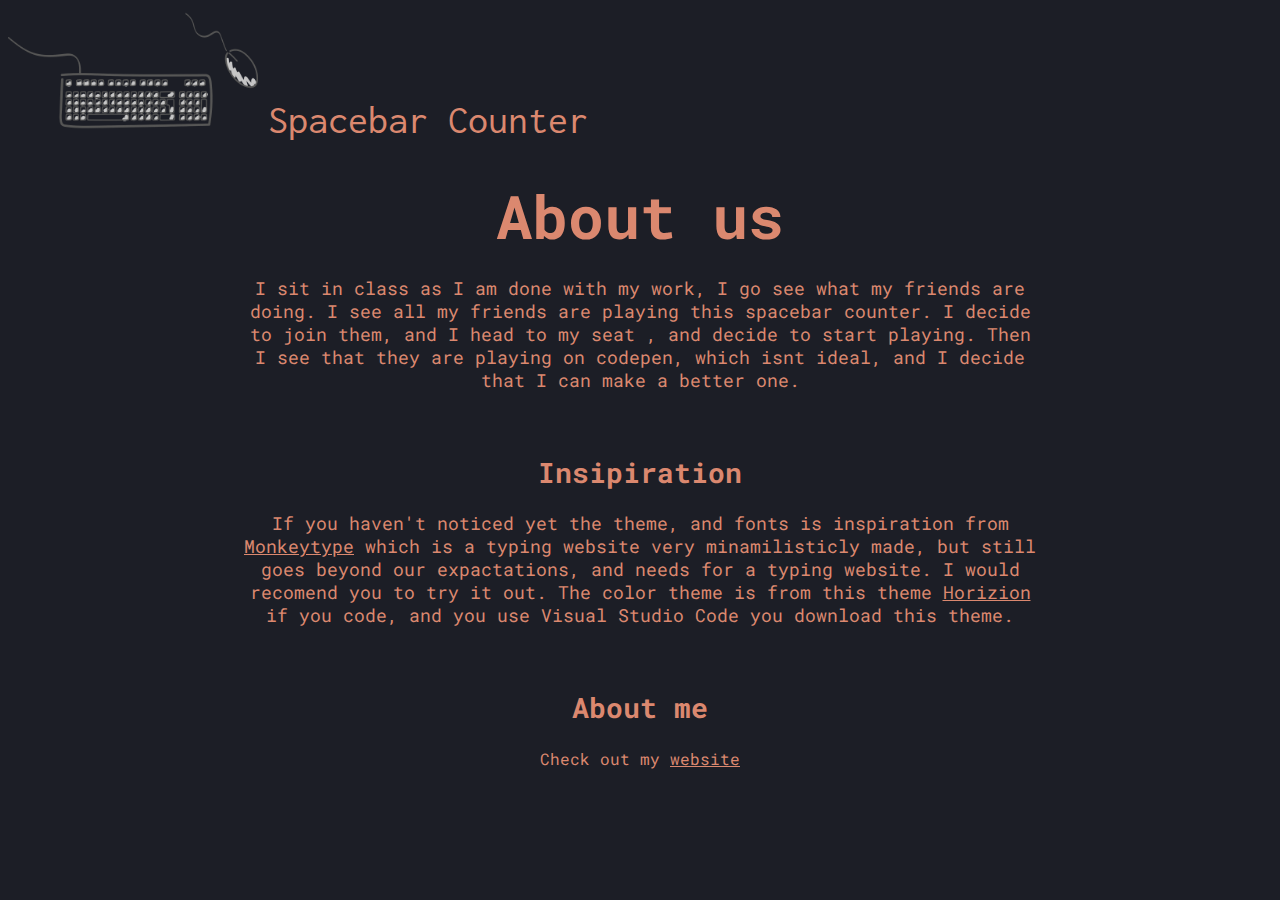
==== about.html @ 7c6f354b "Add files via upload" ====
<!DOCTYPE html>
<html lang="en">
<head>
    <meta charset="UTF-8">
    <meta http-equiv="X-UA-Compatible" content="IE=edge">
    <meta name="viewport" content="width=device-width, initial-scale=1.0">
    <title>About us</title>
    <link rel="stylesheet" href="style.css">
    <link rel="shortcut icon" href="keyboard_logo.png">
    <meta name="keywords" content="Spacebar, counter, Spacebar counter, space, minamalistic, k1ngs, simplistic, horizion, monkeytype, spacebar test, spacebar minamalistic test, new website spacebar, RaZer clan, horizion spacebar, horizion space bar, monkeytype spacebar, spacebar website, spacebar counter website, spacebar website, spacebar counter website, space bar, space bar website, horizion space bar website, spacebar about, space bar about, spacebar about website, space bar about website">
    <meta name="author" content="Aryan Pandey, K1ngs, Simplistic">
    <meta property="og:title" content="Spacebar counter">
    <!-- <meta property="og:url" content=""/> -->
    <meta property="og:type" content="website">
    <meta property="og:image" content="keyboard_logo.png"> 
    <meta name="theme-color" content="#db886f" id="metaThemeColor">
    <meta name="twitter:title" content="Spacebar counter">
    <meta name="twitter:image" content="keyboard_logo.png" >
    <meta name="twitter:card" content="summary_large_image">
</head>
<body>
    <nav class="navbar">
        <a href="index.html" class="link nav_link"><img width="250px" src="keyboard_logo.png"> <span class="logo_text">Spacebar Counter</span></a>
    </nav>

    <center>
        <div id="about">
            <br>
            <h1 id="about_header">About us</h1>

            <div class="about_desc">
                <p>I sit in class as I am done with my work, I go see what my friends are doing. I see all my friends are playing this spacebar counter. I decide to join them, and  I head to my seat , and decide to start playing. Then I see that they are playing on codepen, which isnt ideal, and I decide that I can make a better one.</p>
            </div>
            <br>

            <h3 class="about_sub_header">Insipiration</h3>
            <div class="about_desc">
                <p>If you haven't noticed yet the theme, and fonts is inspiration from <a href="https://monkeytype.com/" class="link underline">Monkeytype</a> which is a typing website very minamilisticly made, but still goes beyond our expactations, and needs for a typing website. I would recomend you to try it out. The color theme is from this theme <a href="https://horizontheme.netlify.app/" class="link underline">Horizion</a> if you code, and you use Visual Studio Code you download this theme.</p>
            </div>
            <br>

            <h3 class="about_sub_header">About me</h3>
            <p>Check out my <a href="coming-soon.html" class="link underline">website</a></p>
        </div>
    </center>

</body>
</html>
---- style.css ----
@import url("https://fonts.googleapis.com/css2?family=Roboto+Mono&display=swap");
@import url('https://fonts.googleapis.com/css2?family=Inconsolata&family=Roboto+Mono&display=swap');

:root {
  --bg: hsl(228, 15%, 13%);
  --font: "Roboto Mono", monospace;
  --color: #db886f;
  --sub_color: #c4a88a;
}

body {
  background-color: var(--bg);
  font-family: var(--font);
  color: var(--color);
  text-align: center;
}

#space_bar {
  font-size: 70px;
}

.footer{
  position: fixed;
  bottom: 0;
  width: 100%;
}

.footer-links {
  padding-right: 10px;
}

.footer-links:hover {
  text-decoration: underline;
}

.footer-links_all {
  text-decoration: none;
  color: var(--color);
}
.icon {
  padding: 0px;
}

.link{
  text-align: center;
  text-decoration: none;
  color: var(--color);
}

.made:hover{
  text-decoration: underline;
}

#about{
  text-align: center;
  width: 800px;
  line-height: 23px;
}

.about_desc{
  font-size: 18px;
}

#about_header{
  font-size: 60px;
  padding-bottom: 10px;
}

.about_sub_header{
  font-size: 28px;
}

.underline{
  text-decoration: underline!important;
}

.link_home{
  font-size: 40px;
  padding-bottom: 10px;
  float: left;
}

.top{
  top: 0px;
}

.nav_link{
  position: relative;
  padding-right: 25px;
}

.reset{
  font-size: 50px;
  cursor: pointer;
}

.made:hover{
  text-decoration: underline;
}

#coming_soon{
  font-size: 80px;
}

.logo_text{
  font-size: 40px;
  font-family: 'Inconsolata', monospace;
}
.navbar{
  text-align: left;
}
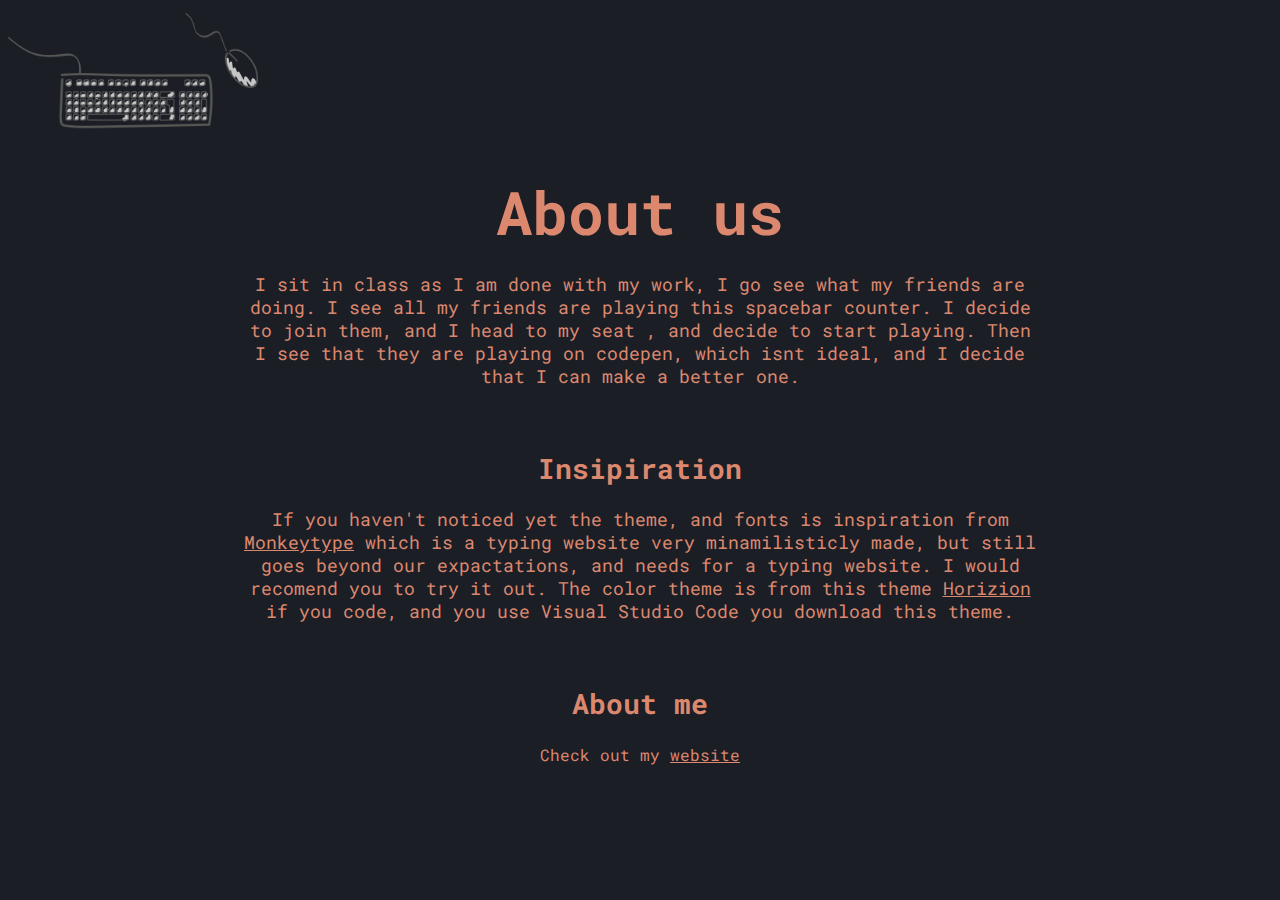
==== commit ac9a0be4: "Add files via upload" ====
--- a/about.html
+++ b/about.html
@@ -20,7 +20,7 @@
 </head>
 <body>
     <nav class="navbar">
-        <a href="index.html" class="link nav_link"><img width="250px" src="keyboard_logo.png"> <span class="logo_text">Spacebar Counter</span></a>
+        <a href="index.html" class="link nav_link"><img width="250px" src="keyboard_logo.png"></a>
     </nav>
 
     <center>
